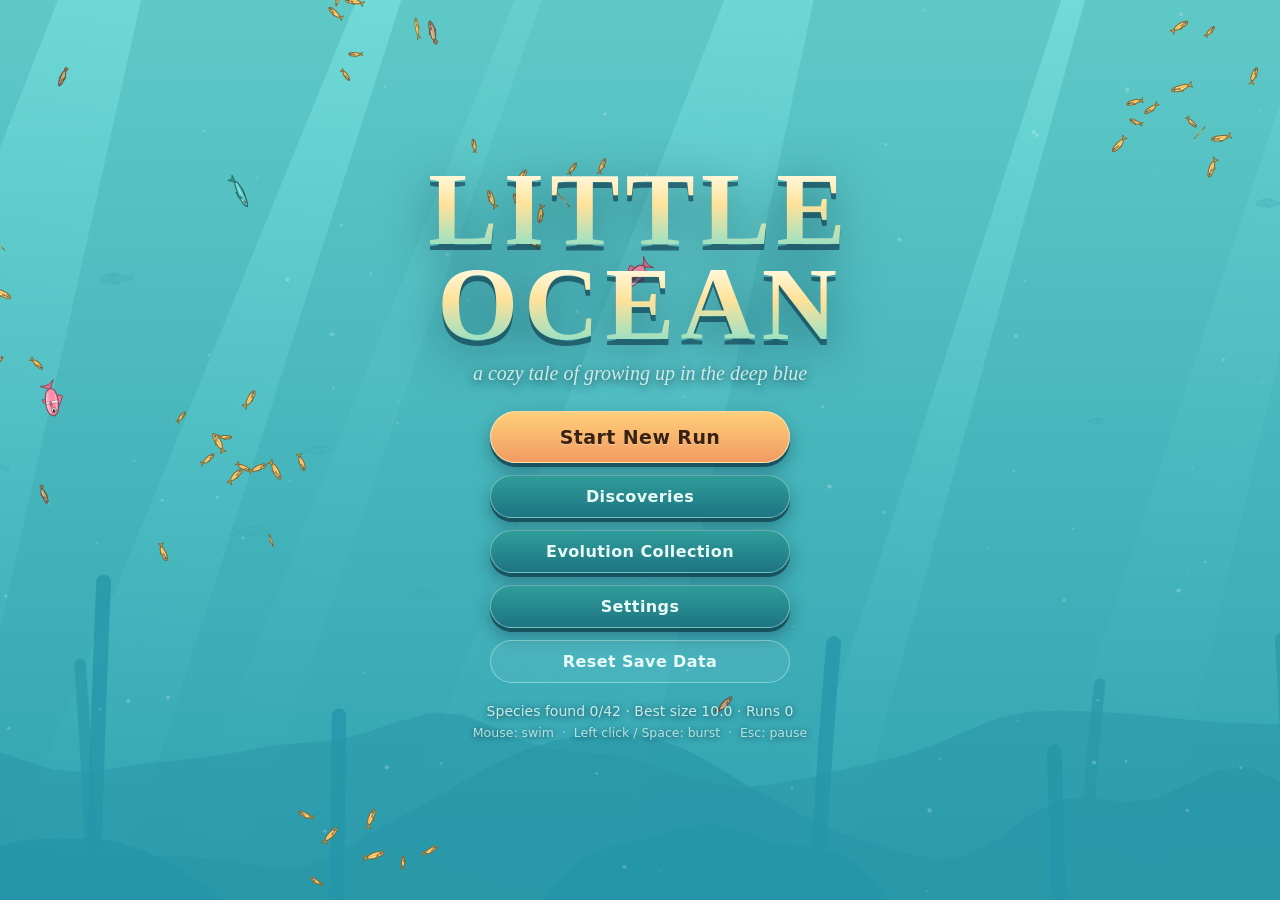
==== games/Little Ocean/index.html @ 44d7182b "Add seven new games and screenshots to the portal Little Tides, Little Ocean, Triangle Breakout, Pix" ====
<!DOCTYPE html>
<html lang="en">
<head>
<meta charset="utf-8">
<meta name="viewport" content="width=device-width, initial-scale=1, maximum-scale=1, user-scalable=no">
<title>Little Ocean</title>
<link rel="stylesheet" href="style.css">
</head>
<body>
<canvas id="game" aria-label="Little Ocean game world"></canvas>

<!-- ============ IN-GAME HUD ============ -->
<div id="hud" class="hidden">
  <div class="hud-left panel">
    <div class="hud-row">
      <span class="lbl" title="Your current size. You can eat fish about 1.2x smaller than you.">SIZE</span>
      <b id="hudSize">10.0</b>
      <span class="chip" id="hudLevel">Lv 1</span>
    </div>
    <div class="bar growth" title="Growth progress toward the next size level"><i id="hudGrowth"></i></div>
    <div class="hint" id="hudNext">Next evolution at Lv 3</div>
    <div class="hud-row" style="margin-top:10px">
      <span class="lbl" title="Hold the left mouse button (or Space) to burst. Needs at least 15 energy to start.">BURST</span>
      <span class="hint" id="hudEnergyNum">100</span>
    </div>
    <div class="bar energy" title="Burst energy. Regenerates when you are not bursting."><i id="hudEnergy"></i><u id="hudEnergyMin"></u></div>
  </div>

  <div class="hud-center">
    <div class="zone-label" id="hudZone">The Shallow Reef</div>
    <div class="danger hidden" id="hudDanger" role="alert"><svg viewBox="0 0 24 24" width="20" height="20"><path d="M12 2 L23 21 H1 Z" fill="none" stroke="currentColor" stroke-width="2.2" stroke-linejoin="round"/><path d="M12 9 V15" stroke="currentColor" stroke-width="2.4" stroke-linecap="round"/><circle cx="12" cy="18" r="1.4" fill="currentColor"/></svg><span>Predator close!</span></div>
    <div class="hiddenTag hidden" id="hudHidden">Hidden in cover</div>
  </div>

  <div class="hud-right">
    <button class="icon-btn" data-open="map" title="Map (M)" aria-label="Open map"><svg viewBox="0 0 24 24"><path d="M3 6 L9 4 L15 6 L21 4 V18 L15 20 L9 18 L3 20 Z M9 4 V18 M15 6 V20" fill="none" stroke="currentColor" stroke-width="1.8" stroke-linejoin="round"/></svg></button>
    <button class="icon-btn" data-open="journal" title="Discovery journal (J)" aria-label="Open journal"><svg viewBox="0 0 24 24"><path d="M5 3 H17 A2 2 0 0 1 19 5 V21 H7 A2 2 0 0 1 5 19 Z M9 8 H15 M9 12 H15" fill="none" stroke="currentColor" stroke-width="1.8" stroke-linejoin="round" stroke-linecap="round"/></svg></button>
    <button class="icon-btn" data-open="evo" title="Evolutions (E)" aria-label="Open evolutions"><svg viewBox="0 0 24 24"><path d="M12 21 V11 M12 11 C12 6 8 5 5 4 C5 8 7 11 12 11 M12 14 C12 9 16 8 19 7 C19 11 17 14 12 14" fill="none" stroke="currentColor" stroke-width="1.8" stroke-linecap="round" stroke-linejoin="round"/></svg></button>
    <button class="icon-btn" data-open="pause" title="Pause (Esc)" aria-label="Pause"><svg viewBox="0 0 24 24"><path d="M8 5 V19 M16 5 V19" fill="none" stroke="currentColor" stroke-width="3" stroke-linecap="round"/></svg></button>
  </div>

  <div class="hud-evochips" id="hudEvoChips"></div>
  <div class="hud-tip" id="hudTip"></div>
  <button class="btn touch-burst hidden" id="touchBurst">BURST</button>
</div>

<div id="banner" class="banner"></div>
<div id="toasts" aria-live="polite"></div>
<div id="fade"></div>

<!-- ============ SCREENS ============ -->
<main id="screens">

  <section id="screen-menu" class="screen base open">
    <div class="menu-wrap">
      <h1 class="title"><span>LITTLE</span><span>OCEAN</span></h1>
      <p class="tagline">a cozy tale of growing up in the deep blue</p>
      <nav class="menu-list">
        <button class="btn big hidden" id="btnContinue">Continue Run</button>
        <button class="btn big" id="btnNew">Start New Run</button>
        <button class="btn" data-open="journal">Discoveries</button>
        <button class="btn" data-open="evo">Evolution Collection</button>
        <button class="btn" data-open="settings">Settings</button>
        <button class="btn ghost" id="btnReset">Reset Save Data</button>
      </nav>
      <p class="credit" id="menuStats"></p>
      <p class="credit small">Mouse: swim &nbsp;·&nbsp; Left click / Space: burst &nbsp;·&nbsp; Esc: pause</p>
    </div>
  </section>

  <section id="screen-pause" class="screen modal">
    <div class="panel narrow">
      <h2>Paused</h2>
      <div class="stack">
        <button class="btn big" data-back>Resume</button>
        <button class="btn" data-open="map">Map</button>
        <button class="btn" data-open="journal">Discoveries</button>
        <button class="btn" data-open="evo">Evolution Information</button>
        <button class="btn" data-open="settings">Settings</button>
        <button class="btn ghost" id="btnToMenu">Return to Main Menu</button>
      </div>
    </div>
  </section>

  <section id="screen-journal" class="screen modal">
    <div class="panel wide">
      <header class="panel-head"><h2>Discovery Journal</h2><button class="btn small" data-back>Close</button></header>
      <div class="tabs" id="journalTabs" role="tablist">
        <button class="tab active" data-tab="fish" role="tab">Fish</button>
        <button class="tab" data-tab="legend" role="tab">Legendary</button>
        <button class="tab" data-tab="zones" role="tab">Zones</button>
        <button class="tab" data-tab="places" role="tab">Places</button>
      </div>
      <p class="sub" id="journalSummary"></p>
      <div class="cards" id="journalBody"></div>
    </div>
  </section>

  <section id="screen-evo" class="screen modal">
    <div class="panel wide">
      <header class="panel-head"><h2>Evolution Collection</h2><button class="btn small" data-back>Close</button></header>
      <p class="sub">Each run you may pick one upgrade at every evolution milestone. Unlocked options are kept forever; milestones must be earned again each run.</p>
      <div class="evo-tree" id="evoTree"></div>
      <h3>Cosmetic Shimmer</h3>
      <div class="cosmetics" id="cosmetics"></div>
      <p class="hint" id="evoRunInfo"></p>
    </div>
  </section>

  <section id="screen-settings" class="screen modal">
    <div class="panel narrow">
      <header class="panel-head"><h2>Settings</h2><button class="btn small" data-back>Back</button></header>
      <label class="row">Music volume <input type="range" id="setMusic" min="0" max="100"></label>
      <label class="row">Sound effects <input type="range" id="setSfx" min="0" max="100"></label>
      <label class="row check"><input type="checkbox" id="setMute"> Mute all audio</label>
      <label class="row check"><input type="checkbox" id="setFx"> Rich visual effects (light rays, extra particles)</label>
      <label class="row check"><input type="checkbox" id="setShake"> Camera shake</label>
      <div class="stack"><button class="btn ghost" id="btnReset2">Reset Save Data…</button></div>
      <p class="hint">Settings are saved automatically.</p>
    </div>
  </section>

  <section id="screen-map" class="screen modal">
    <div class="panel wide">
      <header class="panel-head"><h2>Ocean Map</h2><button class="btn small" data-back>Close</button></header>
      <canvas id="mapCanvas" width="960" height="540"></canvas>
      <p class="hint">Gold arrow: you. Currents (marked with a size) block passages until you are big enough. Unknown regions stay hidden until you find them.</p>
    </div>
  </section>

  <section id="screen-evochoice" class="screen modal">
    <div class="panel wide">
      <h2 id="evoChoiceTitle">Evolve!</h2>
      <p class="sub" id="evoChoiceSub">Choose one upgrade. Keys 1-3 also work.</p>
      <div class="evo-cards" id="evoChoices"></div>
    </div>
  </section>

  <section id="screen-death" class="screen modal">
    <div class="panel narrow">
      <h2>The Tide Takes You</h2>
      <p class="sub" id="deathCause"></p>
      <ul class="summary" id="deathSummary"></ul>
      <div class="stack">
        <button class="btn big" id="btnAgain">Swim Again</button>
        <button class="btn" data-open="journal">Discoveries</button>
        <button class="btn ghost" id="btnDeathMenu">Main Menu</button>
      </div>
    </div>
  </section>

  <section id="screen-confirm" class="screen modal top">
    <div class="panel narrow">
      <h2 id="confirmTitle">Are you sure?</h2>
      <p class="sub" id="confirmText"></p>
      <div class="row-btns">
        <button class="btn" id="confirmNo">Cancel</button>
        <button class="btn danger" id="confirmYes">Confirm</button>
      </div>
    </div>
  </section>
</main>

<script src="js/util.js"></script>
<script src="js/config.js"></script>
<script src="js/species.js"></script>
<script src="js/save.js"></script>
<script src="js/audio.js"></script>
<script src="js/fishart.js"></script>
<script src="js/particles.js"></script>
<script src="js/world.js"></script>
<script src="js/scenery.js"></script>
<script src="js/evolution.js"></script>
<script src="js/progression.js"></script>
<script src="js/fish.js"></script>
<script src="js/player.js"></script>
<script src="js/ui.js"></script>
<script src="js/game.js"></script>
<script src="js/main.js"></script>
</body>
</html>
---- games/Little Ocean/style.css ----
:root{
  --ink:#e9fbf6; --ink2:#a9d6d2; --deep:#08293a; --deep2:#0d3d52;
  --teal:#4fd1c5; --sea:#7be0b8; --gold:#ffd98a; --coral:#ff8f7a; --lav:#b79cff;
  --panel:linear-gradient(160deg,rgba(14,62,82,.88),rgba(8,32,54,.92));
  --line:rgba(190,255,240,.28);
  --serif:"Palatino Linotype","Book Antiqua",Palatino,Georgia,serif;
  --ui:"Trebuchet MS","Segoe UI",system-ui,sans-serif;
}
*{box-sizing:border-box}
html,body{margin:0;height:100%;overflow:hidden;background:#082a3a;color:var(--ink);font-family:var(--ui);-webkit-user-select:none;user-select:none}
canvas#game{position:fixed;inset:0;width:100vw;height:100vh;display:block;touch-action:none}
.hidden{display:none!important}
button{font-family:inherit;color:inherit}
:focus-visible{outline:3px solid var(--gold);outline-offset:2px}

/* ---------- panels & buttons ---------- */
.panel{background:var(--panel);border:1.5px solid var(--line);border-radius:20px;box-shadow:0 12px 40px rgba(0,20,35,.45),inset 0 1px 0 rgba(255,255,255,.12);padding:20px 24px;backdrop-filter:blur(6px)}
.panel h2{font-family:var(--serif);font-weight:700;font-size:28px;margin:0 0 6px;letter-spacing:.5px;color:#f3fffb}
.panel h3{font-family:var(--serif);margin:22px 0 8px;font-size:19px;color:var(--gold)}
.panel-head{display:flex;justify-content:space-between;align-items:center;gap:12px;margin-bottom:8px}
.panel-head h2{margin:0}
.sub{color:var(--ink2);margin:2px 0 14px;font-size:15px;line-height:1.45}
.hint{color:var(--ink2);font-size:12.5px;letter-spacing:.2px}
.btn{cursor:pointer;border:1.5px solid rgba(220,255,245,.38);background:linear-gradient(180deg,#2f9d9a,#1e7482);padding:11px 22px;border-radius:999px;font-size:16px;font-weight:600;letter-spacing:.4px;box-shadow:0 4px 0 rgba(4,38,52,.55),0 8px 18px rgba(0,25,40,.35);transition:transform .15s,filter .15s,box-shadow .15s}
.btn:hover{filter:brightness(1.18);transform:translateY(-2px)}
.btn:active{transform:translateY(2px);box-shadow:0 1px 0 rgba(4,38,52,.55)}
.btn.big{font-size:19px;padding:14px 30px;background:linear-gradient(180deg,#ffcf7a,#f29b62);color:#3a2210;border-color:rgba(255,240,200,.7);text-shadow:0 1px 0 rgba(255,255,255,.35)}
.btn.small{padding:7px 16px;font-size:14px}
.btn.ghost{background:rgba(255,255,255,.06);box-shadow:none}
.btn.danger{background:linear-gradient(180deg,#e56d7b,#b84a67)}
.stack{display:flex;flex-direction:column;gap:11px;margin-top:16px}
.row-btns{display:flex;gap:12px;justify-content:center;margin-top:12px}
.row{display:flex;align-items:center;justify-content:space-between;gap:18px;margin:14px 0;font-size:16px}
.row.check{justify-content:flex-start;cursor:pointer}
input[type=range]{width:55%;accent-color:var(--teal);height:24px}
input[type=checkbox]{width:20px;height:20px;accent-color:var(--teal)}
.icon-btn{width:44px;height:44px;border-radius:50%;border:1.5px solid var(--line);background:rgba(8,40,58,.7);color:var(--ink);cursor:pointer;padding:9px;backdrop-filter:blur(4px);transition:.15s}
.icon-btn:hover{background:rgba(40,130,140,.75);transform:translateY(-2px)}
.icon-btn svg{width:100%;height:100%;display:block}
.chip{background:rgba(255,217,138,.18);border:1px solid rgba(255,217,138,.5);color:var(--gold);border-radius:999px;padding:1px 9px;font-size:12px;font-weight:700}

/* ---------- screens ---------- */
.screen{position:fixed;inset:0;display:flex;align-items:center;justify-content:center;opacity:0;pointer-events:none;transition:opacity .35s ease,transform .35s ease;transform:scale(.985);z-index:20;padding:14px}
.screen.open{opacity:1;pointer-events:auto;transform:none}
.screen.modal{background:rgba(3,22,36,.55);backdrop-filter:blur(5px);z-index:30}
.screen.modal.top{z-index:40;background:rgba(2,14,24,.6)}
.screen .panel{max-height:92vh;overflow:auto;width:100%}
.panel.narrow{max-width:460px}
.panel.wide{max-width:1020px}

/* ---------- main menu ---------- */
.menu-wrap{text-align:center;padding:10px}
.title{font-family:var(--serif);margin:0;line-height:.95;font-weight:700;letter-spacing:6px;display:flex;flex-direction:column;align-items:center;filter:drop-shadow(0 6px 0 rgba(4,40,60,.55)) drop-shadow(0 10px 24px rgba(0,30,50,.5))}
.title span{font-size:clamp(46px,9vw,104px);background:linear-gradient(180deg,#fffbe6 10%,#ffe29a 45%,#7be0d0 100%);-webkit-background-clip:text;background-clip:text;color:transparent;animation:bob 5s ease-in-out infinite}
.title span+span{animation-delay:-2.4s;margin-top:-4px}
@keyframes bob{50%{transform:translateY(-8px)}}
.tagline{font-family:var(--serif);font-style:italic;color:#d4f4ee;margin:8px 0 26px;font-size:clamp(15px,2.2vw,20px);text-shadow:0 2px 8px rgba(0,30,50,.7)}
.menu-list{display:flex;flex-direction:column;gap:12px;align-items:center}
.menu-list .btn{min-width:min(300px,80vw)}
.credit{color:#c8ece6;margin:20px 0 0;font-size:14px;text-shadow:0 1px 6px rgba(0,30,50,.8)}
.credit.small{font-size:12.5px;opacity:.85;margin-top:6px}

/* ---------- HUD ---------- */
#hud{position:fixed;inset:0;pointer-events:none;z-index:10}
#hud>*{pointer-events:none}
#hud button{pointer-events:auto}
.hud-left{position:absolute;left:14px;top:14px;width:min(250px,44vw);padding:12px 15px;border-radius:16px;background:rgba(7,40,58,.62)}
.hud-row{display:flex;align-items:center;gap:8px}
.hud-row b{font-size:24px;font-family:var(--serif);color:#fff}
.lbl{font-size:11px;font-weight:800;letter-spacing:1.6px;color:var(--ink2)}
.bar{position:relative;height:13px;border-radius:99px;background:rgba(0,15,28,.6);border:1px solid rgba(190,255,240,.3);overflow:hidden;margin:5px 0}
.bar i{position:absolute;left:0;top:0;bottom:0;width:0;border-radius:99px;transition:width .12s linear}
.bar.growth i{background:linear-gradient(90deg,#7be0b8,#ffe29a)}
.bar.energy i{background:linear-gradient(90deg,#4fb7ff,#7ef0ff)}
.bar.energy.low i{background:repeating-linear-gradient(135deg,#ff9a85 0 6px,#e0705e 6px 12px)}
.bar u{position:absolute;top:0;bottom:0;width:2px;background:rgba(255,255,255,.7)}
.hud-center{position:absolute;top:12px;left:50%;transform:translateX(-50%);display:flex;flex-direction:column;align-items:center;gap:8px;max-width:40vw}
.zone-label{font-family:var(--serif);font-size:15px;letter-spacing:1.3px;color:#e9fffb;background:rgba(7,40,58,.5);border:1px solid var(--line);padding:4px 16px;border-radius:99px;text-shadow:0 1px 4px rgba(0,0,0,.4);white-space:nowrap}
.danger{display:flex;align-items:center;gap:8px;background:rgba(150,45,70,.8);border:2px solid #ffc1c8;color:#fff;padding:5px 14px;border-radius:99px;font-weight:800;letter-spacing:.6px;animation:pulse .7s ease-in-out infinite;font-size:14px}
.hiddenTag{background:rgba(40,40,90,.7);border:1px dashed #cdbfff;color:#e6dfff;padding:3px 12px;border-radius:99px;font-size:12.5px;letter-spacing:.6px}
@keyframes pulse{50%{transform:scale(1.07);filter:brightness(1.25)}}
.hud-right{position:absolute;right:14px;top:14px;display:flex;gap:9px}
.hud-evochips{position:absolute;left:14px;bottom:14px;display:flex;gap:7px;flex-wrap:wrap;max-width:60vw}
.hud-evochips canvas{width:36px;height:36px;border-radius:50%;border:1.5px solid var(--line);background:rgba(7,40,58,.6)}
.hud-tip{position:absolute;bottom:22px;left:50%;transform:translateX(-50%);font-family:var(--serif);font-style:italic;font-size:17px;color:#f0fffb;text-shadow:0 2px 8px rgba(0,30,50,.9);text-align:center;transition:opacity .6s;opacity:0;padding:0 16px}
.hud-tip.show{opacity:1}
.touch-burst{position:absolute;right:22px;bottom:28px;width:92px;height:92px;border-radius:50%;padding:0;font-size:15px;pointer-events:auto!important;touch-action:none}

/* ---------- toasts & banner ---------- */
#toasts{position:fixed;right:16px;top:74px;display:flex;flex-direction:column;gap:8px;align-items:flex-end;z-index:15;pointer-events:none;max-width:min(340px,86vw)}
.toast{background:rgba(8,44,62,.88);border:1px solid var(--line);border-left:4px solid var(--teal);border-radius:12px;padding:8px 14px;font-size:14px;box-shadow:0 6px 18px rgba(0,20,35,.4);animation:toastIn .4s ease,toastOut .5s ease 4.2s forwards}
.toast b{display:block;font-family:var(--serif);font-size:15.5px;color:#fff}
.toast small{color:var(--ink2);font-size:12.5px}
.toast.zone{border-left-color:var(--sea)} .toast.evo{border-left-color:var(--lav)} .toast.warn{border-left-color:var(--coral)}
.toast.legend{border:1px solid #ffe29a;border-left:4px solid #ffe29a;background:linear-gradient(110deg,rgba(60,48,90,.94),rgba(24,60,86,.94),rgba(80,64,40,.94));background-size:220% 100%;animation:toastIn .4s ease,shimmer 2.4s linear infinite,toastOut .5s ease 6s forwards;box-shadow:0 0 22px rgba(255,226,154,.45)}
@keyframes toastIn{from{opacity:0;transform:translateX(30px)}}
@keyframes toastOut{to{opacity:0;transform:translateY(-8px)}}
@keyframes shimmer{to{background-position:-220% 0}}
.banner{position:fixed;top:18%;left:0;right:0;text-align:center;font-family:var(--serif);font-size:clamp(28px,5vw,56px);color:#fff;text-shadow:0 4px 18px rgba(0,30,50,.8);letter-spacing:3px;opacity:0;pointer-events:none;z-index:14;transition:opacity 1s}
.banner.show{opacity:1}
.banner small{display:block;font-size:.34em;letter-spacing:2px;color:#d4f4ee;font-style:italic;margin-top:4px}
#fade{position:fixed;inset:0;background:#06222f;opacity:0;pointer-events:none;z-index:25;transition:opacity 1s ease}
#fade.on{opacity:.85}

/* ---------- journal ---------- */
.tabs{display:flex;gap:8px;flex-wrap:wrap;margin:8px 0}
.tab{cursor:pointer;background:rgba(255,255,255,.07);border:1.5px solid var(--line);border-radius:99px;padding:7px 18px;font-size:14.5px;font-weight:600}
.tab.active{background:linear-gradient(180deg,#2f9d9a,#1e7482);border-color:#cffff2}
.cards{display:grid;grid-template-columns:repeat(auto-fill,minmax(210px,1fr));gap:12px}
.card{background:rgba(4,30,46,.55);border:1.5px solid var(--line);border-radius:16px;padding:10px 12px 12px;position:relative}
.card canvas{width:100%;height:auto;aspect-ratio:2/1;display:block;border-radius:10px;background:radial-gradient(ellipse at 50% 60%,rgba(120,230,220,.2),rgba(5,40,60,.3))}
.card h4{margin:8px 0 2px;font-family:var(--serif);font-size:16.5px}
.card p{margin:3px 0;font-size:12.8px;color:var(--ink2);line-height:1.38}
.card .meta{font-size:11.5px;color:#8cc9c3;letter-spacing:.5px}
.card.unk h4{color:#7aa3a8}
.card.legendary{border-color:#ffe29a;box-shadow:0 0 18px rgba(255,226,154,.25)}
.badge{position:absolute;top:8px;right:8px;font-size:10.5px;font-weight:800;letter-spacing:1px;padding:2px 8px;border-radius:99px;background:rgba(0,0,0,.45);border:1px solid var(--line)}
.badge.rare{color:#d4b8ff}.badge.legendary{color:#ffe29a}.badge.uncommon{color:#9ff0d0}

/* ---------- evolution ---------- */
.evo-tree{display:grid;grid-template-columns:repeat(3,1fr);gap:14px}
.branch{background:rgba(4,30,46,.5);border:1.5px solid var(--line);border-radius:16px;padding:10px}
.branch h4{margin:0 0 8px;font-family:var(--serif);font-size:18px;text-align:center}
.node{display:flex;gap:10px;align-items:flex-start;padding:8px;border-radius:12px;border:1.5px solid transparent;margin-bottom:6px;background:rgba(255,255,255,.04)}
.node canvas{flex:none;width:44px;height:44px}
.node b{font-size:14px;display:block}
.node span{font-size:12px;color:var(--ink2);line-height:1.35;display:block}
.node em{font-size:11px;color:var(--gold);font-style:normal}
.node.locked{opacity:.55;filter:grayscale(.7)}
.node.sel{border-color:var(--gold);background:rgba(255,217,138,.13)}
.evo-cards{display:grid;grid-template-columns:repeat(auto-fit,minmax(220px,1fr));gap:16px;margin-top:10px}
.evo-card{cursor:pointer;text-align:center;background:linear-gradient(170deg,rgba(30,110,125,.55),rgba(10,40,66,.7));border:2px solid var(--line);border-radius:18px;padding:16px 14px;transition:.18s;display:flex;flex-direction:column;align-items:center;gap:6px}
.evo-card:hover,.evo-card:focus-visible{transform:translateY(-5px) scale(1.02);border-color:var(--gold);box-shadow:0 10px 26px rgba(0,0,0,.4),0 0 24px rgba(255,217,138,.25)}
.evo-card canvas{width:72px;height:72px}
.evo-card h4{margin:2px 0;font-family:var(--serif);font-size:19px}
.evo-card p{margin:0;font-size:13.5px;color:var(--ink2);line-height:1.4}
.evo-card .benefit{color:var(--gold);font-weight:700;font-size:13px}
.evo-card .tag{font-size:10.5px;letter-spacing:1.4px;font-weight:800;color:#bfe;opacity:.85}
.evo-card .pick{margin-top:6px}
.cosmetics{display:flex;gap:10px;flex-wrap:wrap}
.cos{cursor:pointer;display:flex;align-items:center;gap:8px;background:rgba(255,255,255,.06);border:1.5px solid var(--line);border-radius:99px;padding:6px 14px 6px 8px;font-size:13.5px}
.cos i{width:22px;height:22px;border-radius:50%;display:block;border:2px solid rgba(255,255,255,.7)}
.cos.sel{border-color:var(--gold);background:rgba(255,217,138,.15)}
.cos.locked{opacity:.45;cursor:default}

/* ---------- map / death ---------- */
#mapCanvas{width:100%;height:auto;border-radius:14px;border:1.5px solid var(--line);background:#0b3a4e;display:block}
.summary{list-style:none;padding:0;margin:8px 0 6px}
.summary li{display:flex;justify-content:space-between;gap:12px;padding:7px 2px;border-bottom:1px dashed rgba(190,255,240,.2);font-size:15px}
.summary li b{color:var(--gold);text-align:right}

@media (max-width:760px){
  .evo-tree{grid-template-columns:1fr}
  .hud-center{max-width:34vw}.zone-label{font-size:12px;padding:3px 10px;white-space:normal;text-align:center}
  .icon-btn{width:38px;height:38px;padding:7px}.hud-right{gap:6px}
  .panel{padding:14px 16px}.panel h2{font-size:23px}
  #toasts{top:64px}
}
@media (max-height:520px){.hud-left{transform:scale(.85);transform-origin:top left}.screen .panel{max-height:96vh}}
@media (prefers-reduced-motion:reduce){.title span,.danger{animation:none}}
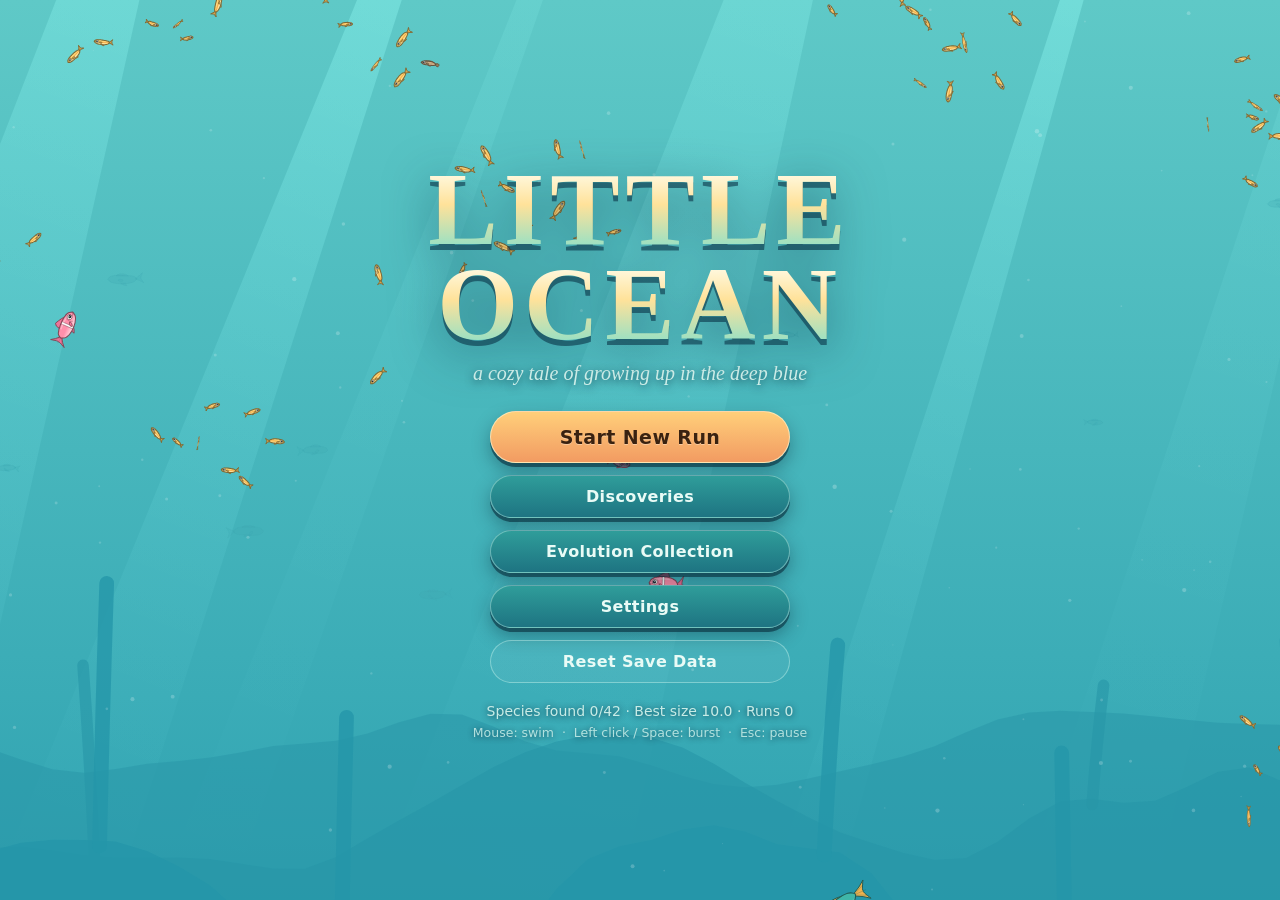
==== commit f8ff20b4: "Add Playground back-bar to new games, remove launch.json New games load inside a frame under the sha" ====
--- a/games/Little Ocean/index.html
+++ b/games/Little Ocean/index.html
@@ -1,6 +1,7 @@
 <!DOCTYPE html>
 <html lang="en">
 <head>
+  <script src="../../assets/portal-frame.js"></script>
 <meta charset="utf-8">
 <meta name="viewport" content="width=device-width, initial-scale=1, maximum-scale=1, user-scalable=no">
 <title>Little Ocean</title>
